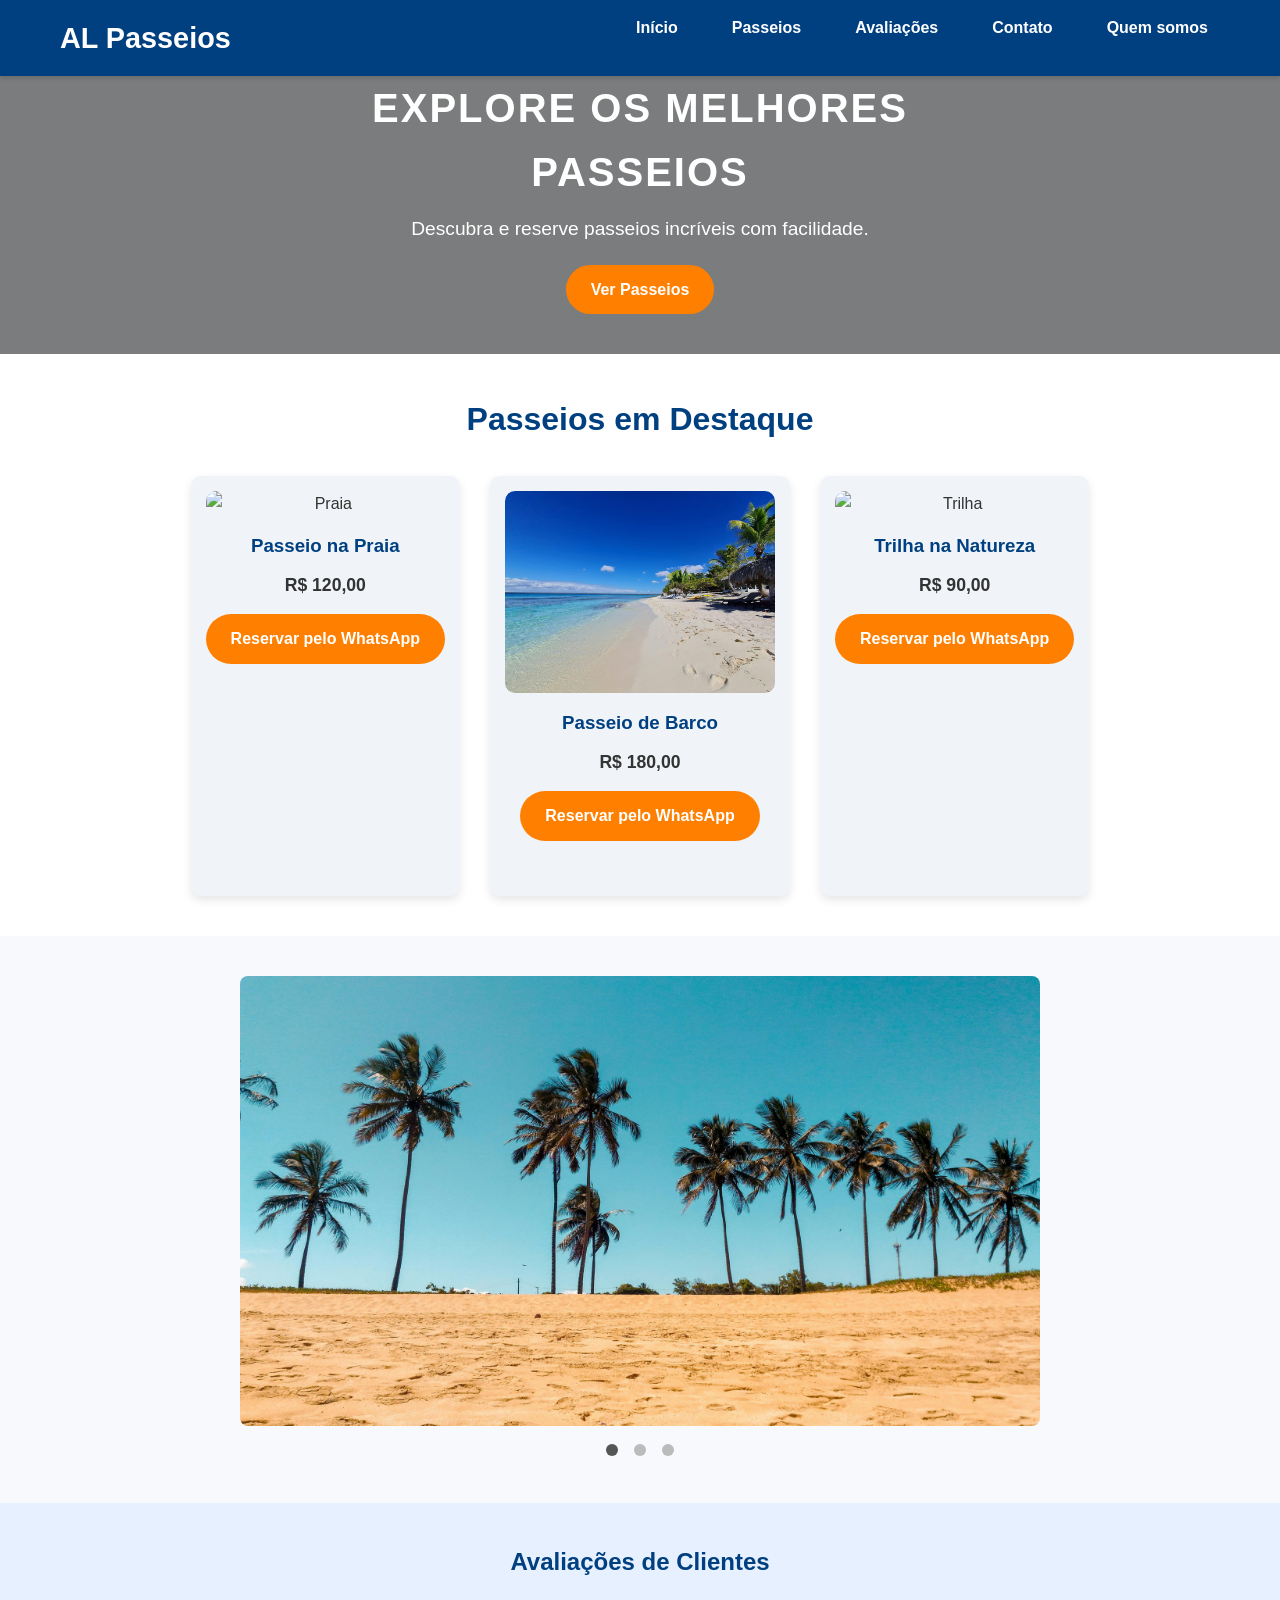
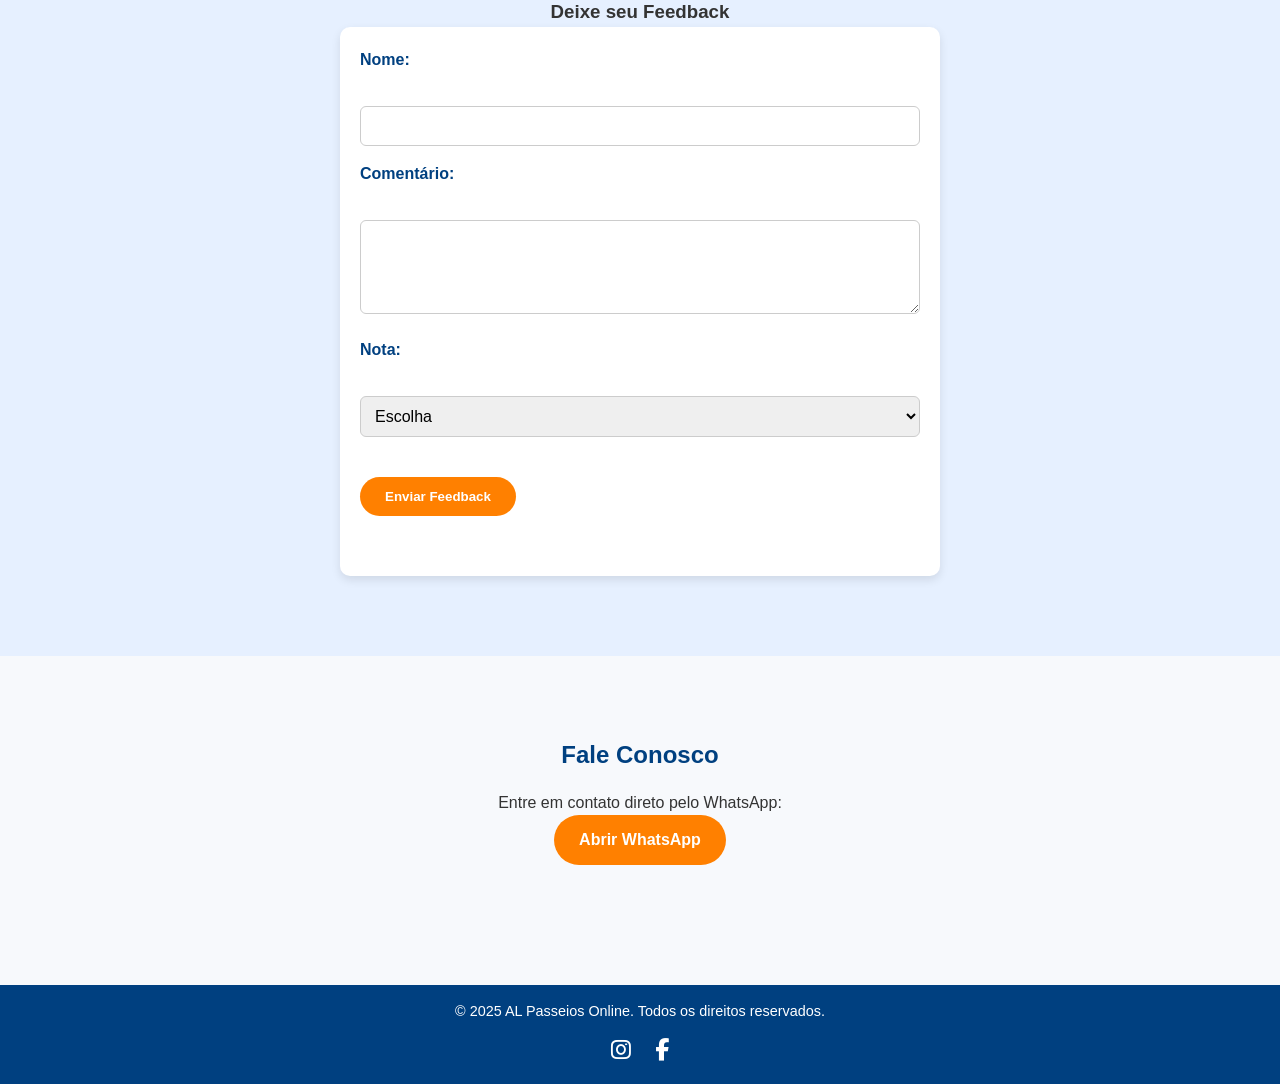
==== index.html @ 20329ce4 "Upgrade site vendas de passeios-al" ====
<!DOCTYPE html>
<html lang="pt-BR">
  <head>
    <meta charset="UTF-8" />
    <meta name="viewport" content="width=device-width, initial-scale=1" />
    <title>AL Passeios Online</title>
    <link rel="stylesheet" href="/assets/css/style.css" />
    <link
      rel="stylesheet"
      href="https://cdnjs.cloudflare.com/ajax/libs/font-awesome/6.5.0/css/all.min.css"
      crossorigin="anonymous"
      referrerpolicy="no-referrer"
    />
  </head>
  <body>
    <header class="site-header">
      <div class="container">
        <h1 class="logo">AL Passeios</h1>

        <button class="menu-toggle" id="menu-toggle" aria-label="Abrir menu">
          <i class="fas fa-bars"></i>
        </button>

        <nav class="menu">
          <ul>
            <li><a href="#inicio">Início</a></li>
            <li><a href="/passeios.html">Passeios</a></li>
            <li><a href="#avaliacoes">Avaliações</a></li>
            <li><a href="/contato.html">Contato</a></li>
            <li><a href="/quemsomos.html">Quem somos</a></li>
          </ul>
        </nav>
      </div>
    </header>

    <section id="inicio" class="hero">
      <div class="overlay"></div>
      <div class="hero-text">
        <h2>EXPLORE OS MELHORES PASSEIOS</h2>
        <p>Descubra e reserve passeios incríveis com facilidade.</p>
        <a href="/passeios.html" class="btn">Ver Passeios</a>
      </div>
    </section>

    <section id="passeios" class="passeios">
      <h2>Passeios em Destaque</h2>
      <div class="passeio-lista">
        <div class="passeio-item">
          <img src="/assets/img/pexels-fabianwiktor-994605.jpg" alt="Praia" />
          <h3>Passeio na Praia</h3>
          <p>R$ 120,00</p>
          <a href="https://wa.me/SEUNUMERO" class="btn"
            >Reservar pelo WhatsApp</a
          >
        </div>
        <div class="passeio-item">
          <img
            src="/assets/img/pexels-travel-with-mac-2001775511-29216983.jpg"
            alt="Barco"
          />
          <h3>Passeio de Barco</h3>
          <p>R$ 180,00</p>
          <a href="https://wa.me/SEUNUMERO" class="btn"
            >Reservar pelo WhatsApp</a
          >
        </div>
        <div class="passeio-item">
          <img src="/assets/img/pexels-fabianwiktor-994605.jpg" alt="Trilha" />
          <h3>Trilha na Natureza</h3>
          <p>R$ 90,00</p>
          <a href="https://wa.me/SEUNUMERO" class="btn"
            >Reservar pelo WhatsApp</a
          >
        </div>
      </div>
    </section>
    <!-- SLIDE DE FOTOS DOS PASSEIOS -->
    <section class="slider">
      <div class="slider-container">
        <div class="slide fade">
          <img
            src="/assets/img/pexels-jean-frenna-84337-1045113.jpg"
            alt="Praia"
          />
        </div>
        <div class="slide fade">
          <img
            src="/assets/img/pexels-jean-frenna-84337-1045113.jpg"
            alt="Barco"
          />
        </div>
        <div class="slide fade">
          <img
            src="/assets/img/pexels-quang-nguyen-vinh-222549-2155728.jpg"
            alt="Trilha"
          />
        </div>
      </div>
      <div class="dots">
        <span class="dot" onclick="currentSlide(1)"></span>
        <span class="dot" onclick="currentSlide(2)"></span>
        <span class="dot" onclick="currentSlide(3)"></span>
      </div>
    </section>

    <section id="avaliacoes" class="avaliacoes">
      <h2>Avaliações de Clientes</h2>

      <h3>Deixe seu Feedback</h3>
      <form id="feedback-form">
        <label for="nome">Nome:</label><br />
        <input type="text" id="nome" name="nome" required /><br />

        <label for="comentario">Comentário:</label><br />
        <textarea id="comentario" name="comentario" rows="4" required></textarea
        ><br />

        <label for="nota">Nota:</label><br />
        <select id="nota" name="nota" required>
          <option value="">Escolha</option>
          <option value="5 Excelente">5 - Excelente</option>
          <option value="4 Muito bom">4 - Muito bom</option>
          <option value="3 Bom">3 - Bom</option>
          <option value="2 Regular">2 - Regular</option>
          <option value="1 Ruim">1 - Ruim</option></select
        ><br /><br />

        <button type="submit" class="btn">Enviar Feedback</button>
      </form>
      <p id="form-msg"></p>
    </section>
    <div id="feedback-list" class="feedback-list">
      <!-- Feedbacks carregados do Supabase aparecerão aqui -->
    </div>

    <section id="contato" class="contato">
      <h2>Fale Conosco</h2>
      <p>Entre em contato direto pelo WhatsApp:</p>
      <a href="https://wa.me/SEUNUMERO" class="btn">Abrir WhatsApp</a>
    </section>

    <footer class="site-footer">
      <p>&copy; 2025 AL Passeios Online. Todos os direitos reservados.</p>
      <div class="social-links">
        <a href="https://www.instagram.com/SEU_INSTAGRAM" target="_blank"
          ><i class="fab fa-instagram"></i
        ></a>
        <a href="https://www.facebook.com/SEU_FACEBOOK" target="_blank"
          ><i class="fab fa-facebook-f"></i
        ></a>
      </div>
    </footer>

    <!-- Loader -->
    <div id="loading-overlay">
      <div class="spinner"></div>
    </div>

    <script>
      document.addEventListener("DOMContentLoaded", () => {
        const toggleBtn = document.getElementById("menu-toggle");
        const menu = document.querySelector(".menu ul");
        const loadingOverlay = document.getElementById("loading-overlay");

        toggleBtn.addEventListener("click", () => {
          menu.classList.toggle("show");
        });

        // Exibe o loading ao clicar em links de outras páginas
        document.querySelectorAll(".menu a").forEach((link) => {
          link.addEventListener("click", (e) => {
            const href = link.getAttribute("href");
            if (href && !href.startsWith("#")) {
              e.preventDefault();
              loadingOverlay.style.display = "flex";
              setTimeout(() => {
                window.location.href = href;
              }, 500);
            }
          });
        });
      });
    </script>

    <!-- SDK do Supabase -->
    <script src="https://cdn.jsdelivr.net/npm/@supabase/supabase-js@2"></script>
    <script src="/assets/javascript/script.js"></script>
    <script src="/assets/javascript/slide.js"></script>
  </body>
</html>
---- assets/css/style.css ----
/* Reset básico */
* {
  margin: 0;
  padding: 0;
  box-sizing: border-box;
}

body {
  font-family: "Segoe UI", Tahoma, Geneva, Verdana, sans-serif;
  line-height: 1.6;
  background-color: #f7f9fc;
  color: #333;
}

/* Garante que o body ocupe toda a altura da tela e empurre o footer para o final */
html,
body {
  height: 100%;
  margin: 0;
  padding: 0;
  display: flex;
  flex-direction: column;
}

/* O conteúdo principal cresce para ocupar o espaço restante */
main {
  flex: 1;
}

/* Container centralizado */
.container {
  max-width: 1200px;
  margin: 0 auto;
  padding: 0 20px;
}

/* Cabeçalho com menu */
.site-header {
  background: #004080;
  color: #fff;
  padding: 15px 0;
  position: sticky;
  top: 0;
  z-index: 1000;
  box-shadow: 0 2px 5px rgba(0, 0, 0, 0.15);
}

.site-header .logo {
  font-size: 1.8rem;
  font-weight: bold;
  float: left;
}

.menu {
  float: right;
}

.menu ul {
  list-style: none;
  display: flex;
  gap: 30px;
  align-items: center;
}

.menu ul li a {
  color: #fff;
  text-decoration: none;
  font-weight: 600;
  padding: 8px 12px;
  border-radius: 4px;
  transition: background-color 0.3s ease;
}

.menu ul li a:hover,
.menu ul li a:focus {
  background-color: #003366;
  outline: none;
}

/* Botão do menu hamburguer */
.menu-toggle {
  display: none;
  background: none;
  border: none;
  font-size: 1.8rem;
  color: white;
  cursor: pointer;
  position: absolute;
  top: 15px;
  right: 20px;
  z-index: 1002;
}

/* Clear floats */
.site-header::after {
  content: "";
  display: table;
  clear: both;
}

/* Seção hero com imagem de fundo */
.hero {
  position: relative;
  height: 350px;
  background: url("/assets/img/pexels-pixabay-237272.jpg") no-repeat center
    center/cover;
  display: flex;
  align-items: center;
  justify-content: center;
  text-align: center;
  color: #fff;
}

.hero .overlay {
  position: absolute;
  top: 0;
  left: 0;
  right: 0;
  bottom: 0;
  background-color: rgba(0, 0, 0, 0.5);
  z-index: 1;
}

.hero-text {
  position: relative;
  z-index: 2;
  max-width: 700px;
  padding: 0 15px;
}

.hero-text h2 {
  font-size: 2.5rem;
  margin-bottom: 10px;
  text-transform: uppercase;
  letter-spacing: 2px;
}

.hero-text p {
  font-size: 1.2rem;
  margin-bottom: 20px;
}

/* Botão estilizado */
.btn {
  background-color: #ff8000;
  color: white;
  padding: 12px 25px;
  border-radius: 30px;
  text-decoration: none;
  font-weight: bold;
  transition: background-color 0.3s ease;
  display: inline-block;
  margin-bottom: 40px;
}

.btn:hover,
.btn:focus {
  background-color: #cc6600;
  outline: none;
}

/* Seção Passeios */
.passeios {
  padding: 40px 20px;
  background: #fff;
  text-align: center;
}

.passeios h2 {
  margin-bottom: 30px;
  font-size: 2rem;
  color: #004080;
}

.passeio-lista {
  display: flex;
  justify-content: center;
  gap: 30px;
  flex-wrap: wrap;
}

.passeio-item {
  background: #f0f4f8;
  border-radius: 10px;
  padding: 15px;
  max-width: 300px;
  box-shadow: 0 4px 10px rgba(0, 0, 0, 0.1);
  display: flex;
  flex-direction: column;
  align-items: center;
  transition: transform 0.3s ease;
}

.passeio-item:hover {
  transform: translateY(-5px);
}

.passeio-item img {
  width: 100%;
  border-radius: 10px;
  margin-bottom: 15px;
}

.passeio-item h3 {
  margin-bottom: 10px;
  color: #004080;
}

.passeio-item p {
  font-weight: bold;
  margin-bottom: 15px;
  font-size: 1.1rem;
}

/* Seção Avaliações */
.avaliacoes {
  padding: 40px 20px;
  background: #e6f0ff;
  text-align: center;
}

.avaliacoes h2 {
  color: #004080;
  margin-bottom: 15px;
}

.avaliacoes a {
  color: #ff8000;
  font-weight: 600;
  text-decoration: none;
}

.avaliacoes a:hover,
.avaliacoes a:focus {
  text-decoration: underline;
  outline: none;
}

/* Estilos do formulário de feedback */
#feedback-form {
  max-width: 600px;
  margin: 0 auto 40px auto;
  text-align: left;
  background: #fff;
  padding: 20px;
  border-radius: 10px;
  box-shadow: 0 4px 10px rgba(0, 0, 0, 0.1);
}

#feedback-form label {
  font-weight: 600;
  display: block;
  margin-bottom: 8px;
  color: #004080;
}

#feedback-form input[type="text"],
#feedback-form textarea,
#feedback-form select {
  width: 100%;
  padding: 10px;
  margin-bottom: 15px;
  border: 1px solid #ccc;
  border-radius: 6px;
  font-size: 1rem;
  font-family: inherit;
  resize: vertical;
  transition: border-color 0.3s ease;
}

#feedback-form input[type="text"]:focus,
#feedback-form textarea:focus,
#feedback-form select:focus {
  border-color: #ff8000;
  outline: none;
}

#feedback-form button {
  background-color: #ff8000;
  color: white;
  padding: 12px 25px;
  border: none;
  border-radius: 30px;
  font-weight: bold;
  cursor: pointer;
  transition: background-color 0.3s ease;
}

#feedback-form button:hover,
#feedback-form button:focus {
  background-color: #cc6600;
  outline: none;
}

#form-msg {
  max-width: 600px;
  margin: 0 auto 20px auto;
  text-align: center;
  font-weight: 600;
}

.feedback-list {
  max-width: 700px;
  margin: 0 auto 40px auto;
  text-align: left;
}

.feedback-item {
  background: #fff;
  padding: 15px 20px;
  border-radius: 8px;
  margin-bottom: 15px;
  box-shadow: 0 3px 8px rgba(0, 0, 0, 0.08);
  border-left: 5px solid #ff8000;
}

.feedback-item strong {
  color: #004080;
  font-size: 1.1rem;
}

.feedback-item p {
  margin-top: 8px;
  font-size: 1rem;
  line-height: 1.4;
  color: #333;
}

/* Seção Contato */
.contato {
  padding: 40px 20px;
  text-align: center;
}

.contato h2 {
  color: #004080;
  margin-bottom: 15px;
}

/* Rodapé */
.site-footer {
  background-color: #004080;
  color: #fff;
  text-align: center;
  padding: 15px 20px;
  font-size: 0.9rem;
  margin-top: 40px;
}

.social-links {
  margin-top: 10px;
}

.social-links a {
  color: #fff;
  font-size: 1.4rem;
  margin: 0 10px;
  transition: color 0.3s ease;
  text-decoration: none;
}

.social-links a:hover {
  color: #ff8000;
}

/* Responsivo para telas menores */
@media (max-width: 768px) {
  .menu ul {
    flex-direction: column;
    background-color: #004080;
    position: fixed;
    top: 60px;
    right: 0;
    width: 220px;
    height: calc(100% - 60px);
    padding-top: 20px;
    transform: translateX(100%);
    transition: transform 0.3s ease;
    z-index: 1001;
  }

  .menu ul.show {
    transform: translateX(0);
  }

  .menu ul li {
    margin-bottom: 20px;
  }

  .menu-toggle {
    display: block;
  }

  .container {
    padding: 0 10px;
  }

  .passeio-lista {
    flex-direction: column;
    align-items: center;
  }
}

/* Quem Somos */
main {
  flex: 1;
}

.quem-somos {
  padding: 60px 20px;
  background-color: #ffffff;
  text-align: center;
}

.quem-somos h2 {
  font-size: 2rem;
  color: #004080;
  margin-bottom: 40px;
}

.quem-somos-conteudo {
  display: flex;
  flex-wrap: wrap;
  gap: 40px;
  align-items: center;
  justify-content: center;
}

.quem-somos-conteudo img {
  width: 100%;
  max-width: 400px;
  border-radius: 10px;
  box-shadow: 0 4px 10px rgba(0, 0, 0, 0.1);
}

.quem-somos-conteudo .texto {
  max-width: 600px;
  font-size: 1.05rem;
  text-align: left;
  color: #333;
  line-height: 1.7;
}

@media (max-width: 768px) {
  .quem-somos-conteudo {
    flex-direction: column;
    text-align: center;
  }

  .quem-somos-conteudo .texto {
    text-align: center;
  }
}

/* Loader (overlay + spinner) */
#loading-overlay {
  position: fixed;
  top: 0;
  left: 0;
  width: 100vw;
  height: 100vh;
  background: rgba(0, 0, 0, 0.5);
  z-index: 9999;
  display: none;
  align-items: center;
  justify-content: center;
}

.spinner {
  border: 6px solid #f3f3f3;
  border-top: 6px solid #ff8000;
  border-radius: 50%;
  width: 60px;
  height: 60px;
  animation: spin 1s linear infinite;
}

@keyframes spin {
  0% {
    transform: rotate(0deg);
  }
  100% {
    transform: rotate(360deg);
  }
}
/* SLIDE DE FOTOS COM PONTOS */
.slider {
  width: 100%;
  max-width: 800px;
  margin: 40px auto;
  position: relative;
}

.slider-container {
  position: relative;
  width: 100%;
  height: 450px;
  border-radius: 8px;
  overflow: hidden;
}

.slide {
  display: none;
  width: 100%;
  height: 100%;
  position: absolute;
}

.slide img {
  width: 100%;
  height: 100%;
  object-fit: cover;
}

.fade {
  animation: fadeEffect 0.8s ease-in-out;
}

@keyframes fadeEffect {
  from {
    opacity: 0.3;
  }
  to {
    opacity: 1;
  }
}

/* PONTOS (indicadores) */
.dots {
  text-align: center;
  margin-top: 12px;
}

.dot {
  display: inline-block;
  width: 12px;
  height: 12px;
  margin: 0 6px;
  background-color: #bbb;
  border-radius: 50%;
  cursor: pointer;
  transition: background-color 0.3s;
}

.dot.active {
  background-color: #555;
}
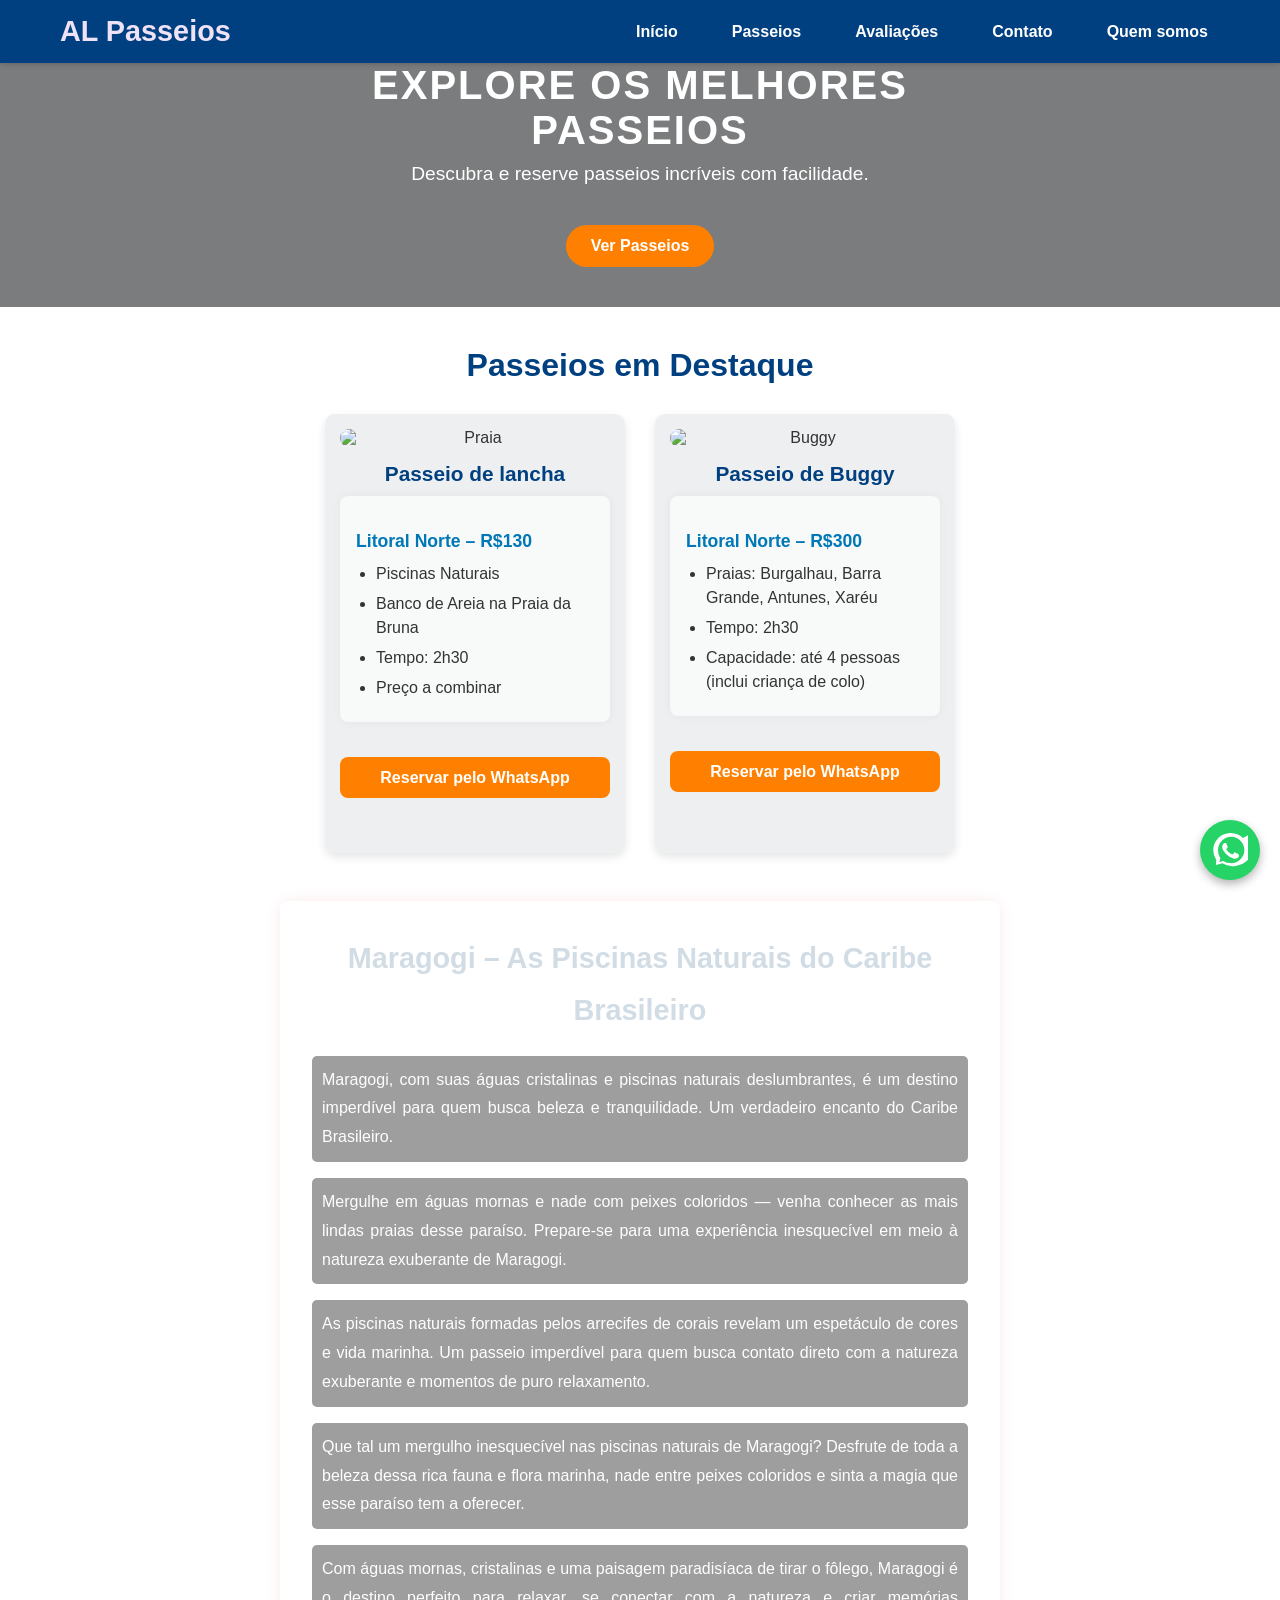
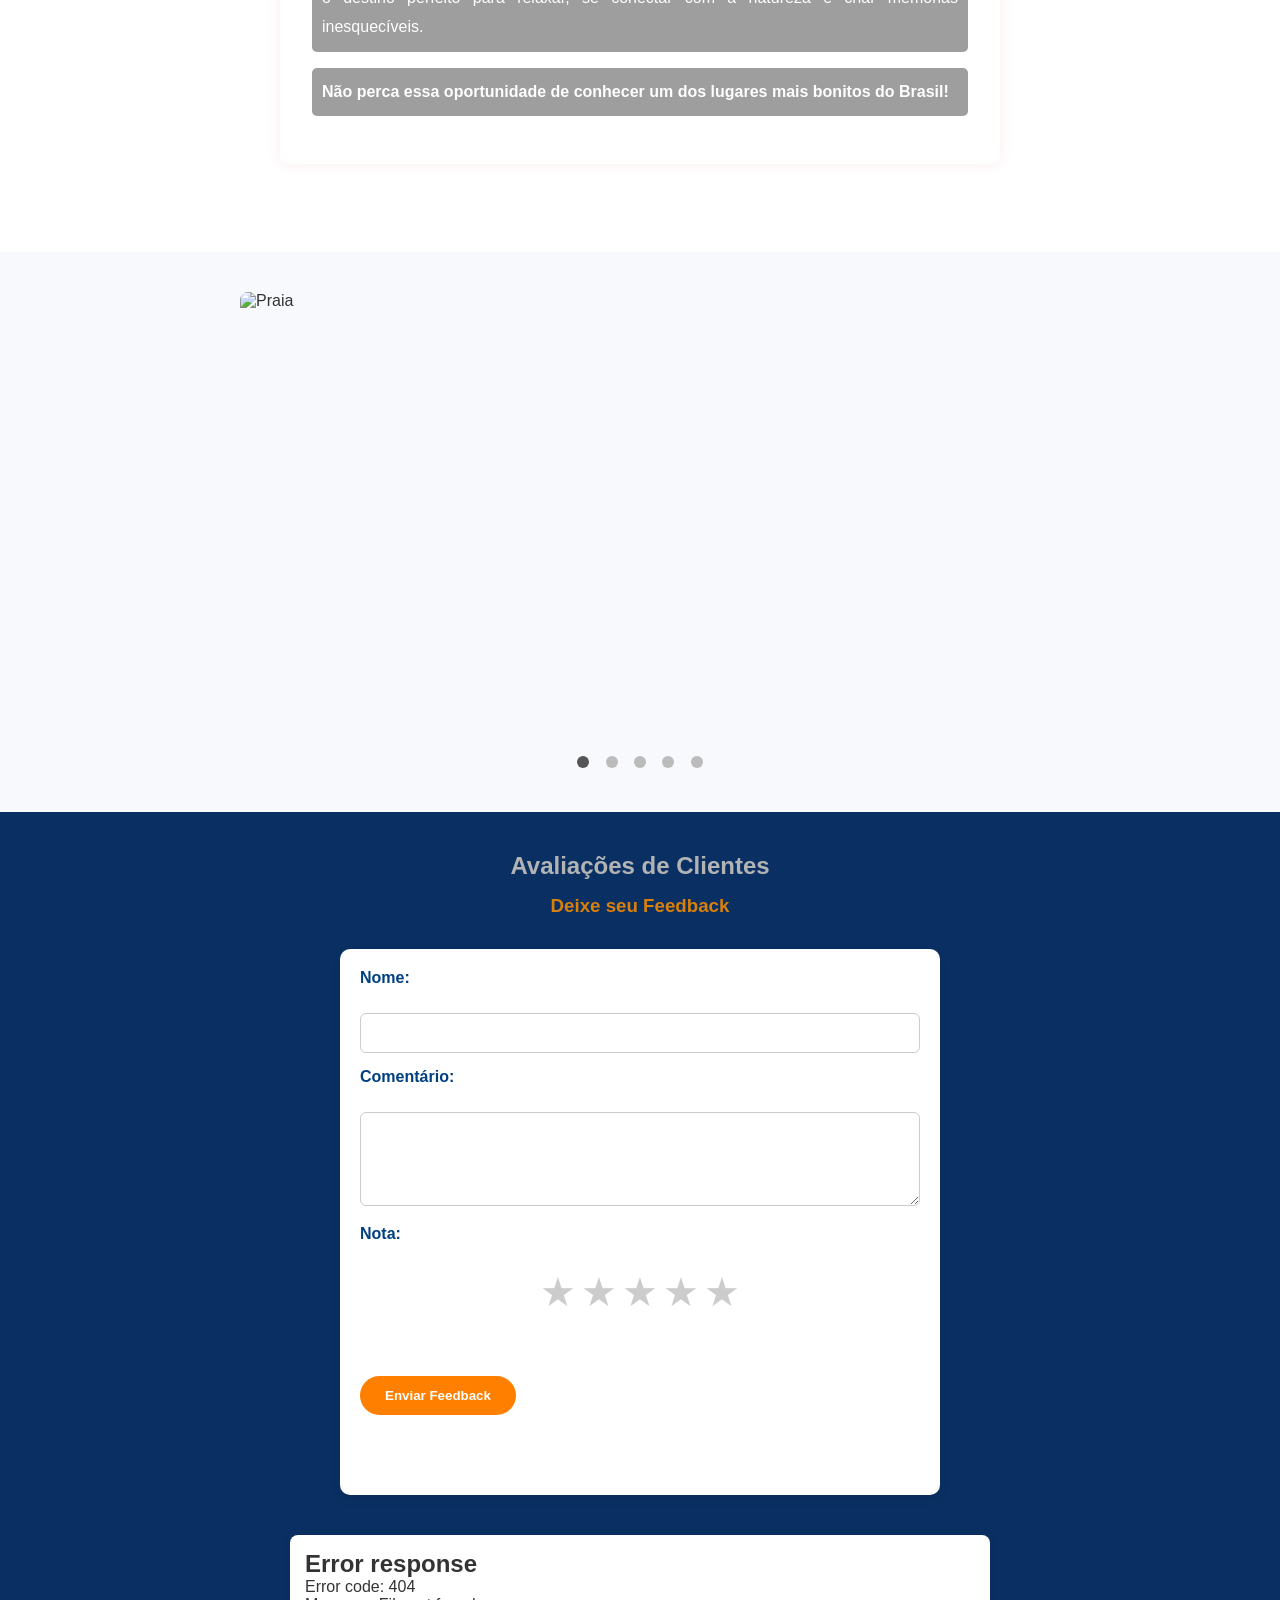
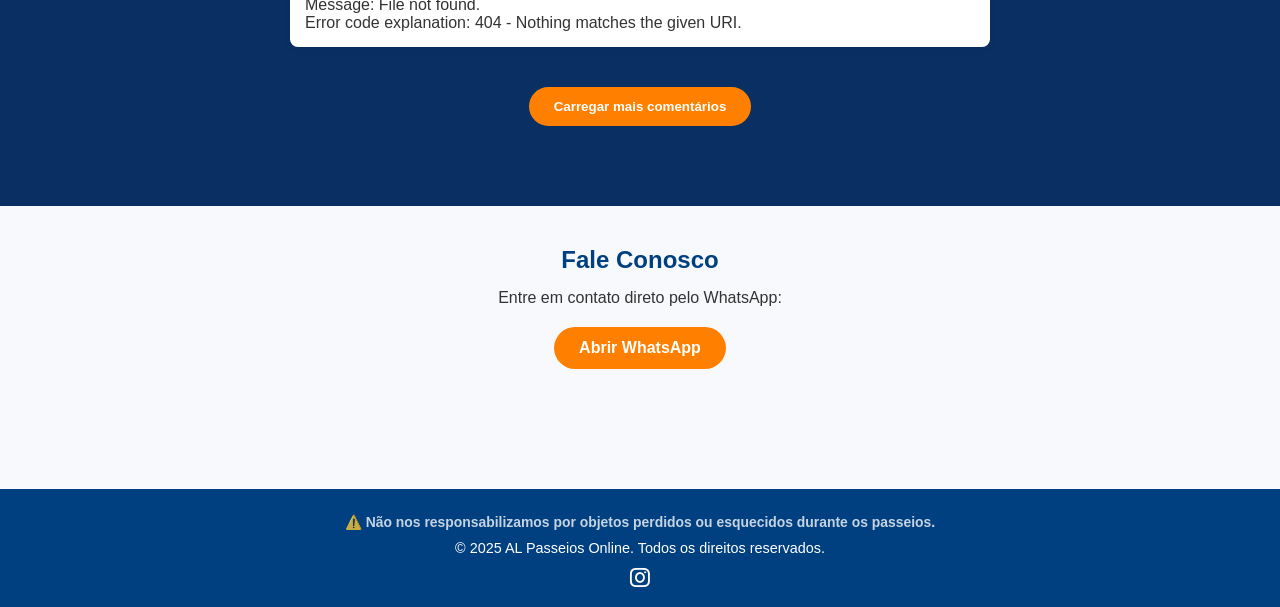
==== commit 5c874a6f: "Removendo imagens e configurações do rastreamento" ====
--- a/index.html
+++ b/index.html
@@ -11,11 +11,24 @@
       crossorigin="anonymous"
       referrerpolicy="no-referrer"
     />
+    <link
+      rel="stylesheet"
+      href="https://cdnjs.cloudflare.com/ajax/libs/font-awesome/6.5.0/css/all.min.css"
+    />
   </head>
   <body>
     <header class="site-header">
       <div class="container">
-        <h1 class="logo">AL Passeios</h1>
+        <a
+          href="/index.html"
+          style="
+            cursor: pointer;
+            text-decoration: none;
+            color: #fefe;
+            font-weight: bold;
+          "
+          ><h1 class="logo">AL Passeios</h1></a
+        >
 
         <button class="menu-toggle" id="menu-toggle" aria-label="Abrir menu">
           <i class="fas fa-bars"></i>
@@ -46,63 +59,108 @@
       <h2>Passeios em Destaque</h2>
       <div class="passeio-lista">
         <div class="passeio-item">
-          <img src="/assets/img/pexels-fabianwiktor-994605.jpg" alt="Praia" />
-          <h3>Passeio na Praia</h3>
-          <p>R$ 120,00</p>
-          <a href="https://wa.me/SEUNUMERO" class="btn"
+          <img src="/assets/img/adrenalina_no_mar_lancha.png" alt="Praia" />
+          <h3>Passeio de lancha</h3>
+          <div class="passeio-detalhes">
+            <h4>Litoral Norte – R$130</h4>
+            <ul>
+              <li>Piscinas Naturais</li>
+              <li>Banco de Areia na Praia da Bruna</li>
+              <li>Tempo: 2h30</li>
+              <li>Preço a combinar</li>
+            </ul>
+          </div>
+
+          <a href="https://wa.me/+5581989701351" target="_blank" class="btn"
             >Reservar pelo WhatsApp</a
           >
         </div>
+
         <div class="passeio-item">
-          <img
-            src="/assets/img/pexels-travel-with-mac-2001775511-29216983.jpg"
-            alt="Barco"
-          />
-          <h3>Passeio de Barco</h3>
-          <p>R$ 180,00</p>
-          <a href="https://wa.me/SEUNUMERO" class="btn"
+          <img src="/assets/img/BuggyBeijando.png" alt="Buggy" />
+          <h3>Passeio de Buggy</h3>
+
+          <div class="passeio-detalhes">
+            <h4>Litoral Norte – R$300</h4>
+            <ul>
+              <li>Praias: Burgalhau, Barra Grande, Antunes, Xaréu</li>
+              <li>Tempo: 2h30</li>
+              <li>Capacidade: até 4 pessoas (inclui criança de colo)</li>
+            </ul>
+          </div>
+
+          <a href="https://wa.me/+5581989701351" target="_blank" class="btn"
             >Reservar pelo WhatsApp</a
           >
         </div>
-        <div class="passeio-item">
-          <img src="/assets/img/pexels-fabianwiktor-994605.jpg" alt="Trilha" />
-          <h3>Trilha na Natureza</h3>
-          <p>R$ 90,00</p>
-          <a href="https://wa.me/SEUNUMERO" class="btn"
-            >Reservar pelo WhatsApp</a
+      </div>
+
+      <div class="maragogi-detalhes">
+        <h3>Maragogi – As Piscinas Naturais do Caribe Brasileiro</h3>
+        <p>
+          Maragogi, com suas águas cristalinas e piscinas naturais
+          deslumbrantes, é um destino imperdível para quem busca beleza e
+          tranquilidade. Um verdadeiro encanto do Caribe Brasileiro.
+        </p>
+        <p>
+          Mergulhe em águas mornas e nade com peixes coloridos — venha conhecer
+          as mais lindas praias desse paraíso. Prepare-se para uma experiência
+          inesquecível em meio à natureza exuberante de Maragogi.
+        </p>
+        <p>
+          As piscinas naturais formadas pelos arrecifes de corais revelam um
+          espetáculo de cores e vida marinha. Um passeio imperdível para quem
+          busca contato direto com a natureza exuberante e momentos de puro
+          relaxamento.
+        </p>
+        <p>
+          Que tal um mergulho inesquecível nas piscinas naturais de Maragogi?
+          Desfrute de toda a beleza dessa rica fauna e flora marinha, nade entre
+          peixes coloridos e sinta a magia que esse paraíso tem a oferecer.
+        </p>
+        <p>
+          Com águas mornas, cristalinas e uma paisagem paradisíaca de tirar o
+          fôlego, Maragogi é o destino perfeito para relaxar, se conectar com a
+          natureza e criar memórias inesquecíveis.
+        </p>
+        <p>
+          <strong
+            >Não perca essa oportunidade de conhecer um dos lugares mais bonitos
+            do Brasil!</strong
           >
-        </div>
+        </p>
       </div>
     </section>
     <!-- SLIDE DE FOTOS DOS PASSEIOS -->
     <section class="slider">
       <div class="slider-container">
         <div class="slide fade">
+          <img src="/assets/img/fotos_beijando.png" alt="Praia" />
+        </div>
+        <div class="slide fade">
+          <img src="/assets/img/passeiobuggy_mulher.png" alt="Barco" />
+        </div>
+        <div class="slide fade">
           <img
-            src="/assets/img/pexels-jean-frenna-84337-1045113.jpg"
-            alt="Praia"
-          />
-        </div>
-        <div class="slide fade">
-          <img
-            src="/assets/img/pexels-jean-frenna-84337-1045113.jpg"
-            alt="Barco"
-          />
-        </div>
-        <div class="slide fade">
-          <img
-            src="/assets/img/pexels-quang-nguyen-vinh-222549-2155728.jpg"
+            src="/assets/img/photo_2025-07-15_22-56-19 (3).jpg"
             alt="Trilha"
           />
+        </div>
+        <div class="slide fade">
+          <img src="/assets/img/adrenalina_no_mar_lancha.png" alt="Trilha" />
+        </div>
+        <div class="slide fade">
+          <img src="/assets/img/coqueiros.jpg" alt="Trilha" />
         </div>
       </div>
       <div class="dots">
         <span class="dot" onclick="currentSlide(1)"></span>
         <span class="dot" onclick="currentSlide(2)"></span>
         <span class="dot" onclick="currentSlide(3)"></span>
-      </div>
-    </section>
-
+        <span class="dot" onclick="currentSlide(4)"></span>
+        <span class="dot" onclick="currentSlide(5)"></span>
+      </div>
+    </section>
     <section id="avaliacoes" class="avaliacoes">
       <h2>Avaliações de Clientes</h2>
 
@@ -115,39 +173,58 @@
         <textarea id="comentario" name="comentario" rows="4" required></textarea
         ><br />
 
-        <label for="nota">Nota:</label><br />
-        <select id="nota" name="nota" required>
-          <option value="">Escolha</option>
-          <option value="5 Excelente">5 - Excelente</option>
-          <option value="4 Muito bom">4 - Muito bom</option>
-          <option value="3 Bom">3 - Bom</option>
-          <option value="2 Regular">2 - Regular</option>
-          <option value="1 Ruim">1 - Ruim</option></select
-        ><br /><br />
-
+        <label>Nota:</label><br />
+        <div id="star-container" class="star-rating">
+          <span class="star" data-value="1" title="Ruim">&#9733;</span>
+          <span class="star" data-value="2" title="Regular">&#9733;</span>
+          <span class="star" data-value="3" title="Bom">&#9733;</span>
+          <span class="star" data-value="4" title="Muito bom">&#9733;</span>
+          <span class="star" data-value="5" title="Excelente">&#9733;</span>
+        </div>
+
+        <input type="hidden" name="nota" id="nota" required />
+        <div id="rating-text" class="rating-text"></div>
+
+        <br /><br />
         <button type="submit" class="btn">Enviar Feedback</button>
+        <p id="form-msg" style="margin-top: 10px"></p>
       </form>
-      <p id="form-msg"></p>
-    </section>
-    <div id="feedback-list" class="feedback-list">
-      <!-- Feedbacks carregados do Supabase aparecerão aqui -->
-    </div>
+
+      <div id="feedback-list" class="feedback-list scroll-container"></div>
+
+      <div style="text-align: center; margin-top: 20px">
+        <button id="load-more" class="btn">Carregar mais comentários</button>
+      </div>
+    </section>
 
     <section id="contato" class="contato">
       <h2>Fale Conosco</h2>
       <p>Entre em contato direto pelo WhatsApp:</p>
-      <a href="https://wa.me/SEUNUMERO" class="btn">Abrir WhatsApp</a>
-    </section>
+      <a href="https://wa.me/+5581989701351" class="btn" target="_blank"
+        >Abrir WhatsApp</a
+      >
+      <!-- Botão voltar ao topo -->
+    </section>
+
+    <!-- Botão voltar ao topo -->
+    <button id="btn-topo" title="Voltar ao topo">
+      <i class="fas fa-arrow-up"></i>
+    </button>
 
     <footer class="site-footer">
+      <span class="aviso-responsabilidade">
+        ⚠️ Não nos responsabilizamos por objetos perdidos ou esquecidos durante
+        os passeios.
+      </span>
       <p>&copy; 2025 AL Passeios Online. Todos os direitos reservados.</p>
+
       <div class="social-links">
-        <a href="https://www.instagram.com/SEU_INSTAGRAM" target="_blank"
-          ><i class="fab fa-instagram"></i
-        ></a>
-        <a href="https://www.facebook.com/SEU_FACEBOOK" target="_blank"
-          ><i class="fab fa-facebook-f"></i
-        ></a>
+        <a
+          href="https://www.instagram.com/lupeciopasseio_maragogi_/?igsh=aDRmMG1mZnRmaDlx#"
+          target="_blank"
+        >
+          <i class="fab fa-instagram"></i>
+        </a>
       </div>
     </footer>
 
@@ -156,8 +233,31 @@
       <div class="spinner"></div>
     </div>
 
+    <!-- Whats flutuante -->
+    <a
+      href="https://wa.me/5581989701351"
+      target="_blank"
+      class="whatsapp-float"
+      aria-label="Contato WhatsApp"
+    >
+      <svg
+        width="35"
+        height="35"
+        viewBox="0 0 24 24"
+        fill="#fff"
+        xmlns="http://www.w3.org/2000/svg"
+      >
+        <path
+          d="M20.52 3.48a11.914 11.914 0 0 0-16.85 0 11.916 11.916 0 0 0-3.5 8.47 11.953 11.953 0 0 0 2.05 6.5L2 22l4.57-1.21a11.888 11.888 0 0 0 6.5 2.05c4.16 0 8.08-1.6 11-4.53a11.914 11.914 0 0 0 0-16.83zm-8.5 17.15a9.06 9.06 0 0 1-4.65-1.27l-.33-.2-2.7.71.72-2.63-.22-.34a9.046 9.046 0 0 1-1.41-5.22 9.085 9.085 0 0 1 9.02-9.03 9.045 9.045 0 0 1 6.4 2.67 8.993 8.993 0 0 1 2.65 6.38 9.085 9.085 0 0 1-9.05 9.04zm5.02-6.37c-.28-.14-1.65-.81-1.9-.9-.25-.1-.43-.14-.62.14-.19.28-.74.9-.91 1.08-.17.18-.33.2-.61.07-.28-.14-1.17-.43-2.22-1.38-.82-.73-1.37-1.63-1.53-1.9-.16-.28-.02-.43.12-.57.12-.12.28-.33.42-.5.14-.17.19-.28.28-.47.09-.18.04-.34-.02-.48-.06-.14-.62-1.5-.85-2.05-.22-.54-.45-.47-.62-.48-.16 0-.35-.01-.54-.01-.19 0-.5.07-.76.34-.26.26-1 1-1 2.42 0 1.42 1.03 2.79 1.17 2.98.14.19 2.02 3.08 4.89 4.32.68.29 1.21.46 1.62.59.68.21 1.3.18 1.79.11.55-.08 1.65-.67 1.88-1.32.23-.65.23-1.2.16-1.32-.07-.13-.26-.2-.54-.34z"
+        />
+      </svg>
+    </a>
+
+    <!-- ScrollReveal CDN -->
+    <script src="https://unpkg.com/scrollreveal"></script>
     <script>
       document.addEventListener("DOMContentLoaded", () => {
+        // Toggle menu
         const toggleBtn = document.getElementById("menu-toggle");
         const menu = document.querySelector(".menu ul");
         const loadingOverlay = document.getElementById("loading-overlay");
@@ -166,10 +266,10 @@
           menu.classList.toggle("show");
         });
 
-        // Exibe o loading ao clicar em links de outras páginas
+        // Loading overlay para links externos
         document.querySelectorAll(".menu a").forEach((link) => {
+          const href = link.getAttribute("href");
           link.addEventListener("click", (e) => {
-            const href = link.getAttribute("href");
             if (href && !href.startsWith("#")) {
               e.preventDefault();
               loadingOverlay.style.display = "flex";
@@ -179,11 +279,56 @@
             }
           });
         });
+
+        // IntersectionObserver para texto Maragogi
+        const observer = new IntersectionObserver((entries) => {
+          entries.forEach((entry) => {
+            if (entry.isIntersecting) {
+              entry.target.classList.add("show");
+              observer.unobserve(entry.target);
+            }
+          });
+        });
+
+        const target = document.querySelector(".maragogi-detalhes");
+        if (target) observer.observe(target);
+
+        // ScrollReveal animações
+        ScrollReveal().reveal(".passeio-item", {
+          origin: "bottom",
+          distance: "50px",
+          duration: 800,
+          easing: "ease-in-out",
+          interval: 200,
+          reset: false,
+        });
+
+        ScrollReveal().reveal(".maragogi-detalhes", {
+          origin: "left",
+          distance: "50px",
+          duration: 1000,
+          easing: "ease-in-out",
+        });
+
+        ScrollReveal().reveal(".slider", {
+          origin: "bottom",
+          distance: "50px",
+          duration: 1000,
+          easing: "ease-in-out",
+        });
+
+        ScrollReveal().reveal(
+          ".avaliacoes h2, .avaliacoes h3, .avaliacoes form",
+          {
+            origin: "top",
+            distance: "40px",
+            duration: 800,
+            interval: 150,
+          }
+        );
       });
     </script>
 
-    <!-- SDK do Supabase -->
-    <script src="https://cdn.jsdelivr.net/npm/@supabase/supabase-js@2"></script>
     <script src="/assets/javascript/script.js"></script>
     <script src="/assets/javascript/slide.js"></script>
   </body>
--- a/assets/css/style.css
+++ b/assets/css/style.css
@@ -1,40 +1,35 @@
-/* Reset básico */
+/* RESET BÁSICO */
 * {
   margin: 0;
   padding: 0;
   box-sizing: border-box;
 }
 
-body {
-  font-family: "Segoe UI", Tahoma, Geneva, Verdana, sans-serif;
-  line-height: 1.6;
-  background-color: #f7f9fc;
-  color: #333;
-}
-
-/* Garante que o body ocupe toda a altura da tela e empurre o footer para o final */
 html,
 body {
   height: 100%;
-  margin: 0;
-  padding: 0;
   display: flex;
   flex-direction: column;
-}
-
-/* O conteúdo principal cresce para ocupar o espaço restante */
+  font-family: "Segoe UI", Tahoma, Geneva, Verdana, sans-serif;
+  background-color: #f7f9fc;
+  color: #333;
+}
+
 main {
   flex: 1;
 }
 
-/* Container centralizado */
 .container {
   max-width: 1200px;
   margin: 0 auto;
   padding: 0 20px;
-}
-
-/* Cabeçalho com menu */
+  display: flex;
+  justify-content: space-between;
+  align-items: center;
+  flex-wrap: wrap;
+}
+
+/* HEADER */
 .site-header {
   background: #004080;
   color: #fff;
@@ -45,16 +40,12 @@
   box-shadow: 0 2px 5px rgba(0, 0, 0, 0.15);
 }
 
-.site-header .logo {
+.logo {
   font-size: 1.8rem;
   font-weight: bold;
-  float: left;
-}
-
-.menu {
-  float: right;
-}
-
+}
+
+/* MENU */
 .menu ul {
   list-style: none;
   display: flex;
@@ -73,11 +64,11 @@
 
 .menu ul li a:hover,
 .menu ul li a:focus {
-  background-color: #003366;
+  color: #f18b25;
   outline: none;
 }
 
-/* Botão do menu hamburguer */
+/* BOTÃO HAMBÚRGUER */
 .menu-toggle {
   display: none;
   background: none;
@@ -91,18 +82,11 @@
   z-index: 1002;
 }
 
-/* Clear floats */
-.site-header::after {
-  content: "";
-  display: table;
-  clear: both;
-}
-
-/* Seção hero com imagem de fundo */
+/* HERO */
 .hero {
   position: relative;
   height: 350px;
-  background: url("/assets/img/pexels-pixabay-237272.jpg") no-repeat center
+  background: url("/assets/img/pedras-maldivas.jpg") no-repeat center
     center/cover;
   display: flex;
   align-items: center;
@@ -140,7 +124,7 @@
   margin-bottom: 20px;
 }
 
-/* Botão estilizado */
+/* BOTÃO */
 .btn {
   background-color: #ff8000;
   color: white;
@@ -151,6 +135,7 @@
   transition: background-color 0.3s ease;
   display: inline-block;
   margin-bottom: 40px;
+  margin-top: 20px;
 }
 
 .btn:hover,
@@ -158,8 +143,8 @@
   background-color: #cc6600;
   outline: none;
 }
-
-/* Seção Passeios */
+/* ABA PASSEIOS */
+
 .passeios {
   padding: 40px 20px;
   background: #fff;
@@ -171,6 +156,203 @@
   font-size: 2rem;
   color: #004080;
 }
+
+.video-container {
+  margin: 20px auto;
+  max-width: 500px;
+  text-align: center;
+}
+
+.video-container video {
+  width: 100%;
+  height: auto;
+  border-radius: 12px;
+  box-shadow: 0 0 15px rgba(0, 0, 0, 0.1);
+}
+
+.passeios-intro {
+  font-size: 1.1rem;
+  margin-top: 20px;
+  margin-bottom: 30px;
+}
+
+.galeria-container {
+  max-width: 900px;
+  margin: 60px auto;
+  padding: 20px;
+  border-radius: 16px;
+  background: #ffffff;
+  box-shadow: 0 5px 30px rgba(0, 0, 0, 0.05);
+  animation: fadeIn 1s ease;
+  display: flex;
+  flex-direction: column;
+  gap: 20px;
+}
+
+.galeria-container h3 {
+  font-size: 2em;
+  color: #0c5896;
+  margin-bottom: 0;
+  text-align: center;
+}
+
+.slideshow {
+  position: relative;
+  width: 100%;
+  max-width: 600px; /* limita o tamanho */
+  margin: 0 auto; /* centraliza */
+  overflow: hidden;
+  border-radius: 12px;
+  box-shadow: 0 4px 12px rgba(30, 136, 229, 0.15);
+}
+
+.slideshow img {
+  width: 100%;
+  max-width: 600px; /* tamanho máximo padrão */
+  height: auto;
+  display: none;
+  border-radius: 12px;
+  user-select: none;
+  transition: transform 0.3s ease;
+  margin: 0 auto; /* centraliza imagem */
+}
+
+.slideshow img.active {
+  display: block;
+}
+
+.slideshow img.active:hover {
+  transform: scale(1.05);
+  cursor: pointer;
+}
+
+.galeria-btn {
+  position: absolute;
+  top: 50%;
+  transform: translateY(-50%);
+  background-color: rgba(0, 0, 0, 0.185);
+  color: white;
+  border: none;
+  padding: 10px 14px;
+  cursor: pointer;
+  font-size: 26px;
+  border-radius: 50%;
+  z-index: 10;
+  transition: background 0.3s ease;
+  user-select: none;
+}
+
+.galeria-btn:hover,
+.galeria-btn:focus {
+  background-color: #1565c0;
+  outline: none;
+}
+
+.prev {
+  left: 12px;
+}
+
+.next {
+  right: 12px;
+}
+
+.descricao-wrapper {
+  text-align: left;
+  padding: 0 12px;
+}
+
+.descricao {
+  font-size: 16px;
+  line-height: 1.7;
+  color: #333;
+}
+
+.descricao strong {
+  display: inline-block;
+  margin-top: 12px;
+  color: #000;
+}
+
+.botao-saiba-mais {
+  display: inline-block;
+  margin-top: 20px;
+  padding: 14px 28px;
+  background-color: #0a5c8b;
+  color: #fff;
+  font-weight: 700;
+  border-radius: 4px;
+  text-decoration: none;
+  transition: background-color 0.3s ease;
+  box-shadow: 0 4px 12px rgba(30, 136, 229, 0.4);
+}
+
+.botao-saiba-mais:hover,
+.botao-saiba-mais:focus {
+  background-color: #1565c0;
+  outline: none;
+}
+
+@keyframes fadeIn {
+  from {
+    opacity: 0;
+    transform: translateY(15px);
+  }
+
+  to {
+    opacity: 1;
+    transform: translateY(0);
+  }
+}
+
+@media (max-width: 768px) {
+  .galeria-container h3 {
+    font-size: 24px;
+  }
+
+  .descricao {
+    font-size: 15px;
+  }
+
+  .galeria-btn {
+    font-size: 20px;
+    padding: 8px 12px;
+  }
+
+  .botao-saiba-mais {
+    padding: 12px 24px;
+    font-size: 15px;
+  }
+
+  .slideshow {
+    max-width: 100%; /* permite ajuste em telas menores */
+  }
+
+  .slideshow img {
+    max-width: 100%;
+  }
+}
+
+@media (max-width: 480px) {
+  .galeria-container {
+    padding: 10px;
+  }
+
+  .galeria-btn {
+    font-size: 18px;
+    padding: 6px 10px;
+  }
+
+  .descricao {
+    font-size: 14px;
+  }
+
+  .botao-saiba-mais {
+    font-size: 14px;
+    padding: 10px 20px;
+  }
+}
+
+/*Opçoes passeios, pagina inicial */
 
 .passeio-lista {
   display: flex;
@@ -180,7 +362,7 @@
 }
 
 .passeio-item {
-  background: #f0f4f8;
+  background-color: #eeeff0;
   border-radius: 10px;
   padding: 15px;
   max-width: 300px;
@@ -204,47 +386,136 @@
 .passeio-item h3 {
   margin-bottom: 10px;
   color: #004080;
-}
-
-.passeio-item p {
-  font-weight: bold;
+  font-weight: 700;
+  font-size: 1.3rem;
+  text-align: center;
+}
+
+.passeio-item .passeio-detalhes {
+  text-align: left;
+  width: 100%;
+  font-size: 1rem;
+  line-height: 1.5;
+  color: #333;
   margin-bottom: 15px;
+}
+
+.passeio-item .passeio-detalhes h4 {
+  font-weight: 700;
   font-size: 1.1rem;
-}
-
-/* Seção Avaliações */
+  color: #0077b6;
+  margin-bottom: 8px;
+}
+
+.passeio-item .passeio-detalhes ul {
+  list-style-type: disc;
+  padding-left: 20px;
+  margin: 0;
+}
+
+.passeio-item .passeio-detalhes ul li {
+  margin-bottom: 6px;
+}
+
+.passeio-item a.btn {
+  background-color: #ff8000;
+  color: white;
+  padding: 0.7rem 1.2rem;
+  border-radius: 8px;
+  text-decoration: none;
+  font-weight: 600;
+  transition: background-color 0.3s ease;
+  align-self: stretch;
+  text-align: center;
+}
+
+.passeio-item a.btn:hover {
+  background-color: #cc6600;
+}
+
+/* Responsivo */
+@media (max-width: 768px) {
+  .passeio-lista {
+    flex-direction: column;
+    align-items: center;
+  }
+
+  .passeio-item {
+    max-width: 90%;
+  }
+
+  .passeio-item h3 {
+    font-size: 1.2rem;
+  }
+
+  .passeio-item .passeio-detalhes {
+    font-size: 0.95rem;
+  }
+
+  .passeio-item .passeio-detalhes h4 {
+    font-size: 1rem;
+  }
+}
+/* AVALIAÇÕES */
 .avaliacoes {
   padding: 40px 20px;
-  background: #e6f0ff;
-  text-align: center;
+  background: #0a3063;
+  text-align: center;
+  color: #fff;
 }
 
 .avaliacoes h2 {
-  color: #004080;
+  color: #b2b3b4;
   margin-bottom: 15px;
 }
 
-.avaliacoes a {
-  color: #ff8000;
-  font-weight: 600;
-  text-decoration: none;
-}
-
-.avaliacoes a:hover,
-.avaliacoes a:focus {
-  text-decoration: underline;
-  outline: none;
-}
-
-/* Estilos do formulário de feedback */
+.avaliacoes h3 {
+  color: #da800a;
+  margin-bottom: 2rem;
+}
+
+.star-rating {
+  font-size: 2.5rem;
+  color: #ccc;
+  cursor: pointer;
+  user-select: none;
+  display: flex;
+  justify-content: center;
+  flex-wrap: wrap;
+  gap: 5px;
+  touch-action: manipulation; /* ← ESSENCIAL PARA MOBILE */
+}
+
+.star {
+  transition: color 0.3s, transform 0.2s;
+}
+
+.star:hover,
+.star.hovered {
+  color: #ffd700;
+  transform: scale(1.2);
+}
+
+.star.selected {
+  color: #ffd700;
+}
+
+.rating-text {
+  margin-top: 5px;
+  font-weight: bold;
+  font-size: 1rem;
+  color: #333;
+}
+
 #feedback-form {
   max-width: 600px;
   margin: 0 auto 40px auto;
-  text-align: left;
   background: #fff;
   padding: 20px;
   border-radius: 10px;
+  text-align: left;
   box-shadow: 0 4px 10px rgba(0, 0, 0, 0.1);
+  color: #000;
 }
 
 #feedback-form label {
@@ -255,8 +526,7 @@
 }
 
 #feedback-form input[type="text"],
-#feedback-form textarea,
-#feedback-form select {
+#feedback-form textarea {
   width: 100%;
   padding: 10px;
   margin-bottom: 15px;
@@ -268,9 +538,8 @@
   transition: border-color 0.3s ease;
 }
 
-#feedback-form input[type="text"]:focus,
-#feedback-form textarea:focus,
-#feedback-form select:focus {
+#feedback-form input:focus,
+#feedback-form textarea:focus {
   border-color: #ff8000;
   outline: none;
 }
@@ -297,21 +566,29 @@
   margin: 0 auto 20px auto;
   text-align: center;
   font-weight: 600;
+  color: #ffcc00;
 }
 
 .feedback-list {
   max-width: 700px;
-  margin: 0 auto 40px auto;
+  margin: 0 auto;
   text-align: left;
+  background: #fff;
+  padding: 15px;
+  border-radius: 8px;
+  max-height: 400px;
+  overflow-y: auto;
+  box-shadow: 0 0 8px rgba(0, 0, 0, 0.1);
+  color: #333;
 }
 
 .feedback-item {
-  background: #fff;
+  border-left: 5px solid #ff8000;
+  background: #fafafa;
   padding: 15px 20px;
+  margin-bottom: 15px;
   border-radius: 8px;
-  margin-bottom: 15px;
   box-shadow: 0 3px 8px rgba(0, 0, 0, 0.08);
-  border-left: 5px solid #ff8000;
 }
 
 .feedback-item strong {
@@ -323,10 +600,59 @@
   margin-top: 8px;
   font-size: 1rem;
   line-height: 1.4;
-  color: #333;
-}
-
-/* Seção Contato */
+}
+
+.star-display {
+  color: #ffcc00;
+  font-size: 1.5rem;
+  margin-top: 5px;
+}
+
+.star-display .star-empty {
+  color: #ccc;
+}
+
+.btn {
+  background-color: #ff8000;
+  color: white;
+  padding: 12px 25px;
+  border: none;
+  border-radius: 30px;
+  font-weight: bold;
+  cursor: pointer;
+  transition: background-color 0.3s ease;
+}
+
+.btn:hover,
+.btn:focus {
+  background-color: #cc6600;
+  outline: none;
+}
+
+@media (max-width: 600px) {
+  .avaliacoes {
+    padding: 20px 10px;
+  }
+
+  #feedback-form {
+    padding: 15px;
+  }
+
+  .star-rating {
+    font-size: 2rem;
+  }
+
+  .feedback-list {
+    padding: 10px;
+    max-height: 300px;
+  }
+
+  .feedback-item {
+    padding: 10px;
+  }
+}
+
+/* CONTATO */
 .contato {
   padding: 40px 20px;
   text-align: center;
@@ -337,7 +663,8 @@
   margin-bottom: 15px;
 }
 
-/* Rodapé */
+/* RODAPÉ */
+/* RODAPÉ */
 .site-footer {
   background-color: #004080;
   color: #fff;
@@ -345,6 +672,16 @@
   padding: 15px 20px;
   font-size: 0.9rem;
   margin-top: 40px;
+}
+
+.aviso-responsabilidade {
+  color: #ffffffc5;
+  font-size: 0.87rem;
+  margin-top: 10px;
+  margin-bottom: 10px;
+  font-family: Arial, Helvetica, sans-serif;
+  display: block;
+  font-weight: bold;
 }
 
 .social-links {
@@ -363,7 +700,7 @@
   color: #ff8000;
 }
 
-/* Responsivo para telas menores */
+/* RESPONSIVO */
 @media (max-width: 768px) {
   .menu ul {
     flex-direction: column;
@@ -393,6 +730,8 @@
 
   .container {
     padding: 0 10px;
+    flex-direction: column;
+    align-items: flex-start;
   }
 
   .passeio-lista {
@@ -401,11 +740,7 @@
   }
 }
 
-/* Quem Somos */
-main {
-  flex: 1;
-}
-
+/* QUEM SOMOS */
 .quem-somos {
   padding: 60px 20px;
   background-color: #ffffff;
@@ -413,7 +748,7 @@
 }
 
 .quem-somos h2 {
-  font-size: 2rem;
+  font-size: 2.3rem;
   color: #004080;
   margin-bottom: 40px;
 }
@@ -428,7 +763,7 @@
 
 .quem-somos-conteudo img {
   width: 100%;
-  max-width: 400px;
+  max-width: 300px;
   border-radius: 10px;
   box-shadow: 0 4px 10px rgba(0, 0, 0, 0.1);
 }
@@ -441,6 +776,13 @@
   line-height: 1.7;
 }
 
+#instagram-link {
+  color: #0a5c92;
+  font-family: Arial, Helvetica, sans-serif;
+  font-style: italic;
+  font-weight: bold;
+}
+
 @media (max-width: 768px) {
   .quem-somos-conteudo {
     flex-direction: column;
@@ -450,9 +792,15 @@
   .quem-somos-conteudo .texto {
     text-align: center;
   }
-}
-
-/* Loader (overlay + spinner) */
+
+  .quem-somos-conteudo img {
+    width: 90%; /* ocupa 90% da largura do container */
+    max-width: 300px; /* não passa de 300px */
+    height: auto; /* mantém proporção */
+  }
+}
+
+/* LOADER */
 #loading-overlay {
   position: fixed;
   top: 0;
@@ -483,7 +831,8 @@
     transform: rotate(360deg);
   }
 }
-/* SLIDE DE FOTOS COM PONTOS */
+
+/* SLIDER */
 .slider {
   width: 100%;
   max-width: 800px;
@@ -510,6 +859,19 @@
   width: 100%;
   height: 100%;
   object-fit: cover;
+  display: block;
+}
+
+/* SLIDE ATIVO */
+.slide.active {
+  display: block;
+}
+
+/* RESPONSIVO PARA MOBILE */
+@media (max-width: 480px) {
+  .slider-container {
+    height: 250px; /* Altura reduzida em dispositivos móveis */
+  }
 }
 
 .fade {
@@ -525,7 +887,7 @@
   }
 }
 
-/* PONTOS (indicadores) */
+/* PONTOS */
 .dots {
   text-align: center;
   margin-top: 12px;
@@ -545,3 +907,453 @@
 .dot.active {
   background-color: #555;
 }
+
+/* TEXTO DA PÁGINA INICIAL*/
+.maragogi-detalhes {
+  margin: 3rem auto;
+  display: block;
+  padding: 2rem;
+  max-width: 720px;
+  background-image: url("/assets/img/mergulho/GPTempDownload\ \(4\).jpg");
+  border-radius: 8px;
+  line-height: 1.8;
+  font-size: 1rem;
+  color: #cfcdcd;
+  text-align: justify;
+  text-justify: inter-word;
+  box-shadow: 0 0 15px rgba(202, 20, 20, 0.08);
+  background-repeat: no-repeat;
+  background-size: cover;
+
+  /* Começa escondido e fora da tela */
+  opacity: 0;
+  transform: translateY(30px);
+  transition: opacity 1s ease-out, transform 1s ease-out;
+}
+
+/* Quando entrar na tela */
+.maragogi-detalhes.show {
+  opacity: 1;
+  transform: translateY(0);
+}
+
+.maragogi-detalhes h3 {
+  text-align: center;
+  font-size: 1.8rem;
+  color: #d1dce4;
+  margin-bottom: 1.2rem;
+}
+
+.maragogi-detalhes p {
+  margin-bottom: 1rem;
+  background-color: #1c1c1d6c;
+  padding: 10px;
+  border-radius: 5px;
+  color: #fefefe;
+  font-weight: 400;
+  font-family: Arial, Helvetica, sans-serif;
+}
+
+@media (max-width: 600px) {
+  .maragogi-detalhes {
+    padding: 1.2rem;
+    margin: 1.5rem 1rem;
+    font-size: 0.95rem;
+    line-height: 1.6;
+    max-width: 100%; /* para não ultrapassar a tela */
+    background-size: cover; /* ajuste do background no mobile */
+    background-position: center center;
+  }
+
+  .maragogi-detalhes h3 {
+    font-size: 1.4rem;
+  }
+}
+
+/*PASSEIO DE BUGGY*/
+.passeio-detalhes {
+  text-align: left;
+  font-size: 0.95rem;
+  background: #f7faf9;
+  padding: 1rem;
+  border-radius: 8px;
+  box-shadow: 0 0 10px rgba(0, 0, 0, 0.05);
+}
+
+.passeio-detalhes h4 {
+  color: #007d6b;
+  margin-top: 1rem;
+}
+
+.passeio-detalhes ul {
+  padding-left: 1.2rem;
+  margin: 0.5rem 0 1rem;
+}
+
+.passeio-detalhes li {
+  margin-bottom: 0.5rem;
+}
+
+/*Whats flutuante tela inicial*/
+
+.whatsapp-float {
+  position: fixed;
+  bottom: 20px;
+  right: 20px;
+  background-color: #25d366;
+  width: 60px;
+  height: 60px;
+  border-radius: 50%;
+  box-shadow: 0 4px 10px rgba(0, 0, 0, 0.3);
+  display: flex;
+  align-items: center;
+  justify-content: center;
+  z-index: 1000;
+  cursor: pointer;
+  transition: background-color 0.3s ease;
+  text-decoration: none;
+
+  animation: bounce 2s ease-in-out infinite;
+}
+
+.whatsapp-float:hover {
+  background-color: #128c4a;
+}
+
+.whatsapp-float svg {
+  width: 35px;
+  height: 35px;
+  fill: white;
+}
+
+@keyframes bounce {
+  0%,
+  100% {
+    transform: translateY(0);
+  }
+  50% {
+    transform: translateY(-10px);
+  }
+}
+
+/*Fotos aquaticas*/
+.galeria-mergulho {
+  display: grid;
+  grid-template-columns: repeat(auto-fit, minmax(180px, 1fr));
+  gap: 12px;
+  margin-top: 15px;
+}
+
+.galeria-mergulho img {
+  width: 100%;
+  height: auto;
+  border-radius: 10px;
+  transition: transform 0.3s ease, box-shadow 0.3s ease;
+  cursor: pointer;
+}
+
+.galeria-mergulho img:hover {
+  transform: scale(1.03);
+  box-shadow: 0 0 12px rgba(0, 0, 0, 0.3);
+}
+
+/*Estilo button scrool fotos de mergulho*/
+.ver-mais-container {
+  text-align: center;
+  padding: 20px;
+  margin: 40px 0;
+  border-radius: 12px;
+}
+
+.ver-mais-container p {
+  font-size: 1.2em;
+  margin-bottom: 12px;
+}
+
+.ver-mais-container button {
+  background-color: #ff8800;
+  color: white;
+  padding: 15px 20px;
+  border: none;
+  border-radius: 3px;
+  font-size: 1em;
+  cursor: pointer;
+  transition: background-color 0.3s ease;
+  font-family: Arial, Helvetica, sans-serif;
+  font-weight: bold;
+}
+
+.ver-mais-container button:hover {
+  background-color: #f17d10;
+}
+
+/* BOTÃO VOLTAR AO TOPO BONITO */
+#btn-topo {
+  position: fixed;
+  bottom: 40px; /* espaço acima do rodapé */
+  left: 30px; /* mudou de 'right' para 'left' */
+  z-index: 9999;
+  background-color: #ff8000;
+  color: white;
+  border: none;
+  padding: 14px;
+  border-radius: 50%;
+  font-size: 20px;
+  cursor: pointer;
+  opacity: 0;
+  pointer-events: none;
+  box-shadow: 0 8px 16px rgba(0, 0, 0, 0.3);
+  transition: opacity 0.3s ease, transform 0.3s ease, background-color 0.3s;
+}
+
+#btn-topo.mostrar {
+  opacity: 1;
+  pointer-events: auto;
+  transform: scale(1.05);
+}
+
+#btn-topo:hover {
+  background-color: #e06e00;
+  transform: scale(1.1);
+}
+
+/* Responsivo para mobile */
+@media (max-width: 600px) {
+  #btn-topo {
+    bottom: 80px;
+    left: 20px;
+    padding: 12px;
+    font-size: 18px;
+  }
+
+  .whatsapp-float {
+    bottom: 20px;
+    right: 20px;
+  }
+
+  .whatsapp-float img {
+    width: 50px;
+    height: 50px;
+  }
+}
+
+/* CARROSSEL REFERENTE AO PASSEIO DE LANCHA */
+
+.galeria-lancha {
+  text-align: center;
+  padding: 20px;
+  max-width: 100%;
+}
+
+.galeria-lancha h3 {
+  font-family: Arial, Helvetica, sans-serif;
+  font-size: 2em;
+  margin-bottom: 25px;
+  color: #0c5896;
+}
+
+.galeria-lancha .carousel-wrapper {
+  overflow: hidden;
+  width: 100%;
+  max-width: 400px;
+  margin: 0 auto;
+  position: relative;
+}
+
+.galeria-lancha .carousel-track {
+  display: flex;
+  transition: transform 0.5s ease;
+}
+
+.galeria-lancha .carousel-track img {
+  width: 100%;
+  max-width: 100%;
+  height: auto;
+  object-fit: cover;
+  opacity: 0.5;
+  transform: scale(0.8);
+  transition: opacity 0.5s, transform 0.5s;
+  border-radius: 10px;
+}
+
+.galeria-lancha .carousel-track img.active {
+  opacity: 1;
+  transform: scale(1);
+}
+
+.galeria-lancha .descricao {
+  margin: 20px auto;
+  font-size: 18px;
+  line-height: 1.6;
+  background: linear-gradient(to right, #f8f9fa, #ffffff);
+  padding: 15px 20px;
+  border-left: 5px solid #ff9800;
+  border-radius: 8px;
+  box-shadow: 0 2px 6px rgba(0, 0, 0, 0.08);
+  color: #333;
+  max-width: 600px;
+  text-align: left;
+}
+
+.galeria-lancha .carousel-buttons {
+  position: absolute;
+  top: 50%;
+  left: 0;
+  right: 0;
+  display: flex;
+  justify-content: space-between;
+  transform: translateY(-50%);
+  padding: 0 10px;
+}
+
+.galeria-lancha .carousel-buttons button {
+  background: #e2e2e2;
+  border: none;
+  border-radius: 8px;
+  width: 40px;
+  height: 40px;
+  font-size: 24px;
+  color: #000;
+  cursor: pointer;
+  box-shadow: 0 2px 6px rgba(0, 0, 0, 0.2);
+  transition: background 0.3s, transform 0.3s;
+}
+
+.galeria-lancha .carousel-buttons button:hover {
+  background: #045699;
+  transform: scale(1.1);
+  color: #fefefe;
+}
+
+/* 📱 RESPONSIVO */
+@media (max-width: 480px) {
+  .galeria-lancha h3 {
+    font-size: 1.5em;
+  }
+
+  .galeria-lancha .descricao {
+    font-size: 15px;
+    padding: 12px 16px;
+    margin: 15px auto;
+  }
+
+  .galeria-lancha .carousel-wrapper {
+    max-width: 90%;
+  }
+
+  .galeria-lancha .carousel-buttons button {
+    width: 32px;
+    height: 32px;
+  }
+}
+/*CARROUSEL REFERENTE AO PASSEIO DE BUGGY*/
+
+/* EXISTENTE */
+.galeria-buggy {
+  text-align: center;
+  padding: 20px;
+  max-width: 100%;
+}
+
+.galeria-buggy h3 {
+  font-family: Arial, Helvetica, sans-serif;
+  font-size: 2em;
+  margin-bottom: 25px;
+  color: #0c5896;
+}
+
+.carousel-wrapper {
+  overflow: hidden;
+  width: 100%;
+  max-width: 400px;
+  margin: 0 auto;
+  position: relative;
+}
+
+.carousel-track {
+  display: flex;
+  transition: transform 0.5s ease;
+}
+
+.carousel-track img {
+  width: 100%;
+  max-width: 100%;
+  height: auto;
+  object-fit: cover;
+  border-radius: 10px;
+  opacity: 0.5;
+  transform: scale(0.8);
+  transition: opacity 0.5s, transform 0.5s;
+}
+
+.carousel-track img.active {
+  opacity: 1;
+  transform: scale(1);
+}
+
+.descricao {
+  margin: 20px auto;
+  font-size: 18px;
+  line-height: 1.6;
+  background: linear-gradient(to right, #f8f9fa, #ffffff);
+  padding: 15px 20px;
+  border-left: 5px solid #ff9800;
+  border-radius: 8px;
+  box-shadow: 0 2px 6px rgba(0, 0, 0, 0.08);
+  color: #333;
+  max-width: 600px;
+  text-align: left;
+}
+
+.carousel-buttons {
+  position: absolute;
+  top: 50%;
+  left: 0;
+  right: 0;
+  display: flex;
+  justify-content: space-between;
+  transform: translateY(-50%);
+  padding: 0 10px;
+}
+
+.carousel-buttons button {
+  background: #e2e2e2;
+  border: none;
+  border-radius: 8px;
+  width: 40px;
+  height: 40px;
+  font-size: 24px;
+  color: #000;
+  cursor: pointer;
+  box-shadow: 0 2px 6px rgba(0, 0, 0, 0.2);
+  transition: background 0.3s, transform 0.3s;
+}
+
+.carousel-buttons button:hover {
+  background: #045699;
+  transform: scale(1.1);
+  color: #fefefe;
+}
+
+/* 📱 RESPONSIVIDADE PARA TELAS MENORES */
+@media (max-width: 480px) {
+  .galeria-buggy h3 {
+    font-size: 1.5em;
+  }
+
+  .descricao {
+    font-size: 15px;
+    padding: 12px 16px;
+    margin: 15px auto;
+  }
+
+  .carousel-wrapper {
+    max-width: 90%;
+  }
+
+  .carousel-buttons button {
+    width: 32px;
+    height: 32px;
+    font-size: 18px;
+  }
+}
